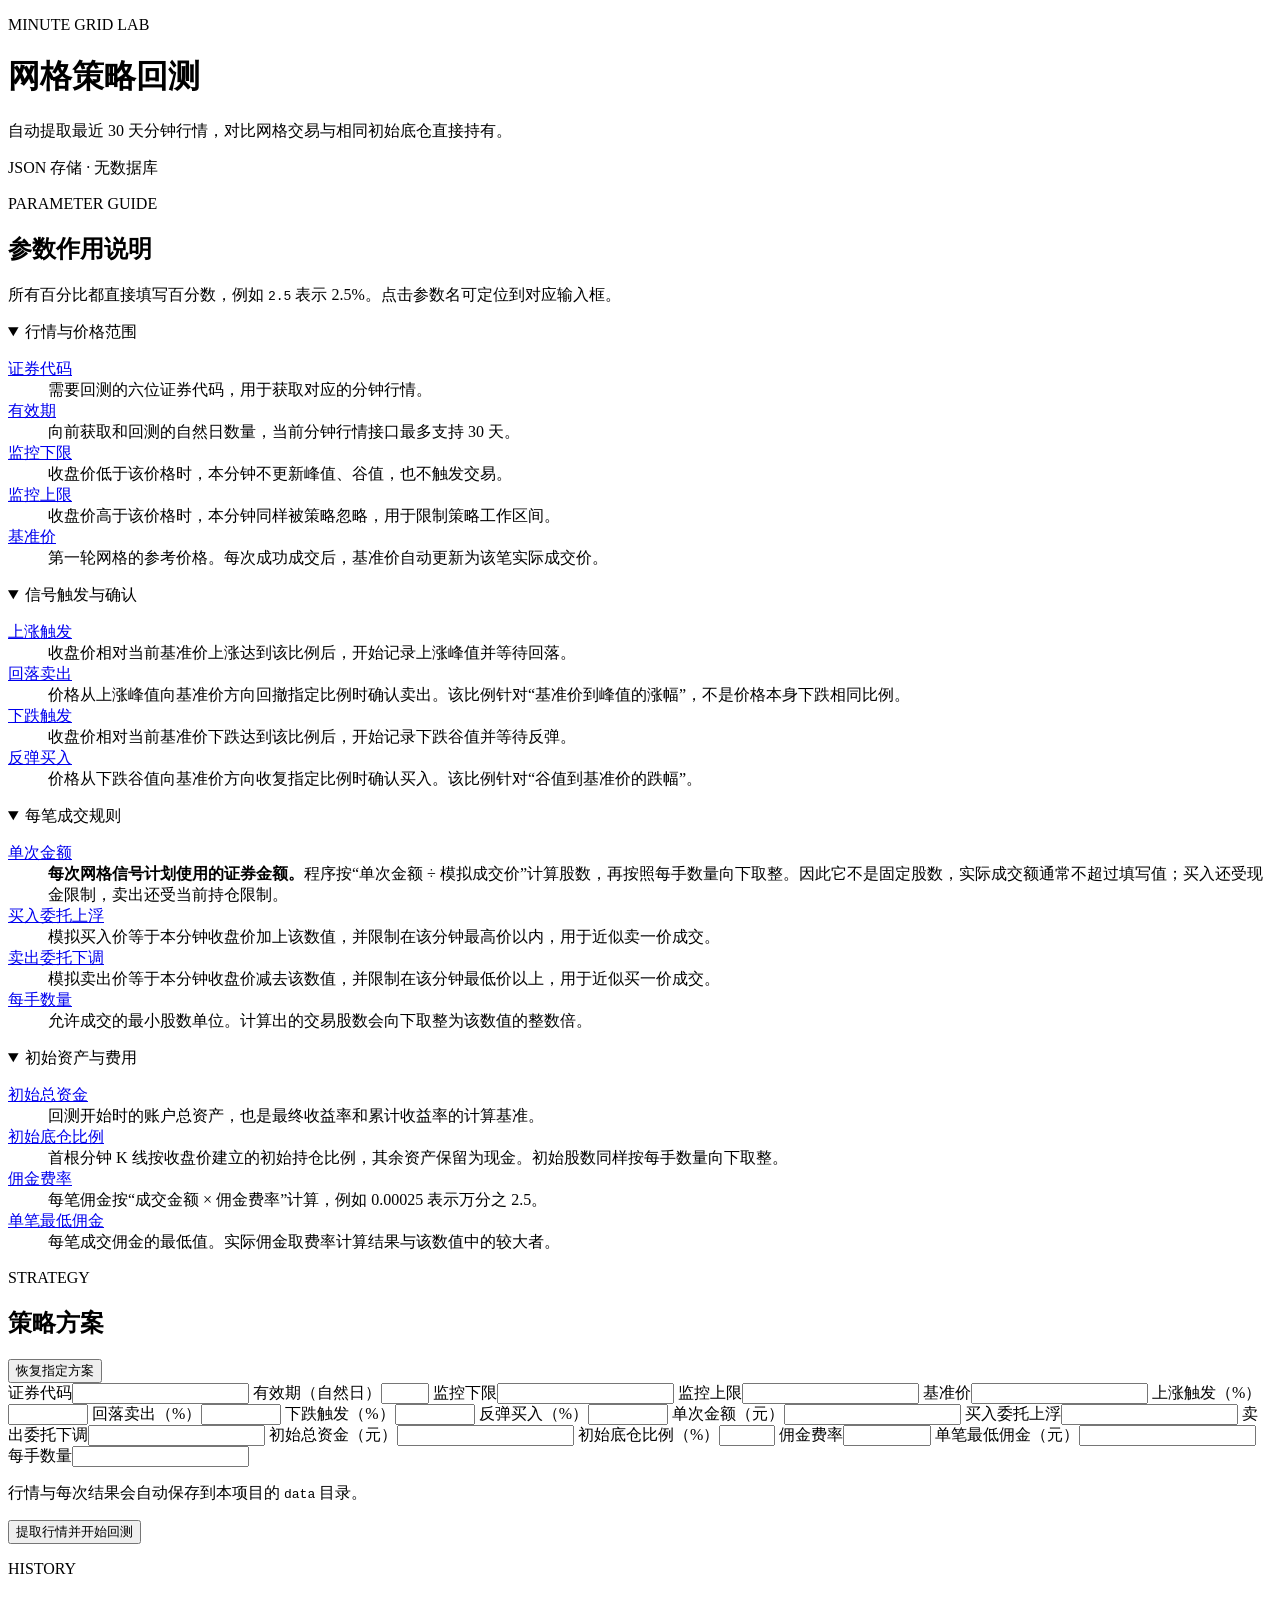
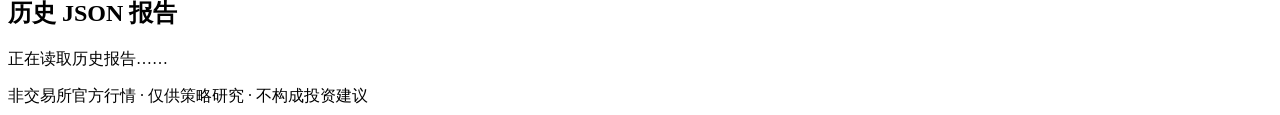
==== web/index.html @ d0b8fbd1 "初始化网格策略回测工具" ====
<!doctype html>
<html lang="zh-CN">
<head>
  <meta charset="UTF-8">
  <meta name="viewport" content="width=device-width, initial-scale=1.0">
  <meta name="description" content="588000 分钟级网格策略独立回测工具">
  <title>网格策略回测</title>
  <link rel="stylesheet" href="/styles.css">
</head>
<body>
  <!-- 页面只负责参数录入和报告展示，所有策略计算均由本机 Python 服务完成。 -->
  <header class="hero">
    <div>
      <p class="eyebrow">MINUTE GRID LAB</p>
      <h1>网格策略回测</h1>
      <p class="hero-copy">自动提取最近 30 天分钟行情，对比网格交易与相同初始底仓直接持有。</p>
    </div>
    <div class="storage-badge"><span></span>JSON 存储 · 无数据库</div>
  </header>

  <main>
    <div class="workspace-layout">
      <!-- 参数说明栏使用原生 details 支持键盘操作和按组折叠，参数名称可直接定位到对应输入框。 -->
      <aside class="panel parameter-guide" aria-labelledby="parameter-guide-title">
        <p class="section-kicker">PARAMETER GUIDE</p>
        <h2 id="parameter-guide-title">参数作用说明</h2>
        <p class="parameter-guide-intro">所有百分比都直接填写百分数，例如 <code>2.5</code> 表示 2.5%。点击参数名可定位到对应输入框。</p>

        <details class="guide-group" open>
          <summary>行情与价格范围</summary>
          <dl>
            <dt><a href="#symbol-input">证券代码</a></dt>
            <dd>需要回测的六位证券代码，用于获取对应的分钟行情。</dd>
            <dt><a href="#days-input">有效期</a></dt>
            <dd>向前获取和回测的自然日数量，当前分钟行情接口最多支持 30 天。</dd>
            <dt><a href="#lower-bound-input">监控下限</a></dt>
            <dd>收盘价低于该价格时，本分钟不更新峰值、谷值，也不触发交易。</dd>
            <dt><a href="#upper-bound-input">监控上限</a></dt>
            <dd>收盘价高于该价格时，本分钟同样被策略忽略，用于限制策略工作区间。</dd>
            <dt><a href="#base-price-input">基准价</a></dt>
            <dd>第一轮网格的参考价格。每次成功成交后，基准价自动更新为该笔实际成交价。</dd>
          </dl>
        </details>

        <details class="guide-group" open>
          <summary>信号触发与确认</summary>
          <dl>
            <dt><a href="#rise-trigger-input">上涨触发</a></dt>
            <dd>收盘价相对当前基准价上涨达到该比例后，开始记录上涨峰值并等待回落。</dd>
            <dt><a href="#sell-pullback-input">回落卖出</a></dt>
            <dd>价格从上涨峰值向基准价方向回撤指定比例时确认卖出。该比例针对“基准价到峰值的涨幅”，不是价格本身下跌相同比例。</dd>
            <dt><a href="#fall-trigger-input">下跌触发</a></dt>
            <dd>收盘价相对当前基准价下跌达到该比例后，开始记录下跌谷值并等待反弹。</dd>
            <dt><a href="#buy-rebound-input">反弹买入</a></dt>
            <dd>价格从下跌谷值向基准价方向收复指定比例时确认买入。该比例针对“谷值到基准价的跌幅”。</dd>
          </dl>
        </details>

        <details class="guide-group" open>
          <summary>每笔成交规则</summary>
          <dl>
            <dt><a href="#order-amount-input">单次金额</a></dt>
            <dd><strong>每次网格信号计划使用的证券金额。</strong>程序按“单次金额 ÷ 模拟成交价”计算股数，再按照每手数量向下取整。因此它不是固定股数，实际成交额通常不超过填写值；买入还受现金限制，卖出还受当前持仓限制。</dd>
            <dt><a href="#buy-offset-input">买入委托上浮</a></dt>
            <dd>模拟买入价等于本分钟收盘价加上该数值，并限制在该分钟最高价以内，用于近似卖一价成交。</dd>
            <dt><a href="#sell-offset-input">卖出委托下调</a></dt>
            <dd>模拟卖出价等于本分钟收盘价减去该数值，并限制在该分钟最低价以上，用于近似买一价成交。</dd>
            <dt><a href="#lot-size-input">每手数量</a></dt>
            <dd>允许成交的最小股数单位。计算出的交易股数会向下取整为该数值的整数倍。</dd>
          </dl>
        </details>

        <details class="guide-group" open>
          <summary>初始资产与费用</summary>
          <dl>
            <dt><a href="#initial-capital-input">初始总资金</a></dt>
            <dd>回测开始时的账户总资产，也是最终收益率和累计收益率的计算基准。</dd>
            <dt><a href="#initial-position-input">初始底仓比例</a></dt>
            <dd>首根分钟 K 线按收盘价建立的初始持仓比例，其余资产保留为现金。初始股数同样按每手数量向下取整。</dd>
            <dt><a href="#commission-rate-input">佣金费率</a></dt>
            <dd>每笔佣金按“成交金额 × 佣金费率”计算，例如 0.00025 表示万分之 2.5。</dd>
            <dt><a href="#minimum-commission-input">单笔最低佣金</a></dt>
            <dd>每笔成交佣金的最低值。实际佣金取费率计算结果与该数值中的较大者。</dd>
          </dl>
        </details>
      </aside>

      <div class="workspace-main">
        <section class="panel strategy-panel">
      <div class="section-heading">
        <div><p class="section-kicker">STRATEGY</p><h2>策略方案</h2></div>
        <button id="reset-button" class="button secondary" type="button">恢复指定方案</button>
      </div>
      <form id="strategy-form">
        <div class="form-grid">
          <label>证券代码<input id="symbol-input" name="symbol" inputmode="numeric" maxlength="6" required></label>
          <label>有效期（自然日）<input id="days-input" name="days" type="number" min="1" max="30" step="1" required></label>
          <label>监控下限<input id="lower-bound-input" name="lower_bound" type="number" min="0.001" step="0.001" required></label>
          <label>监控上限<input id="upper-bound-input" name="upper_bound" type="number" min="0.001" step="0.001" required></label>
          <label>基准价<input id="base-price-input" name="base_price" type="number" min="0.001" step="0.001" required></label>
          <!-- 百分比参数统一允许两位小数，兼容 2.5、20、30 等策略值。 -->
          <label>上涨触发（%）<input id="rise-trigger-input" name="rise_trigger_percent" type="number" min="0.01" max="100" step="0.01" required></label>
          <label>回落卖出（%）<input id="sell-pullback-input" name="sell_pullback_percent" type="number" min="0.01" max="100" step="0.01" required></label>
          <label>下跌触发（%）<input id="fall-trigger-input" name="fall_trigger_percent" type="number" min="0.01" max="100" step="0.01" required></label>
          <label>反弹买入（%）<input id="buy-rebound-input" name="buy_rebound_percent" type="number" min="0.01" max="100" step="0.01" required></label>
          <label>单次金额（元）<input id="order-amount-input" name="order_amount" type="number" min="100" step="100" required></label>
          <label>买入委托上浮<input id="buy-offset-input" name="buy_price_offset" type="number" min="0" step="0.001" required></label>
          <label>卖出委托下调<input id="sell-offset-input" name="sell_price_offset" type="number" min="0" step="0.001" required></label>
          <label>初始总资金（元）<input id="initial-capital-input" name="initial_capital" type="number" min="1000" step="1000" required></label>
          <label>初始底仓比例（%）<input id="initial-position-input" name="initial_position_percent" type="number" min="0" max="100" step="5" required></label>
          <label>佣金费率<input id="commission-rate-input" name="commission_rate" type="number" min="0" max="0.1" step="0.00001" required></label>
          <label>单笔最低佣金（元）<input id="minimum-commission-input" name="minimum_commission" type="number" min="0" step="1" required></label>
          <label>每手数量<input id="lot-size-input" name="lot_size" type="number" min="1" step="1" required></label>
        </div>
        <div class="form-footer">
          <p>行情与每次结果会自动保存到本项目的 <code>data</code> 目录。</p>
          <button id="run-button" class="button primary" type="submit">提取行情并开始回测</button>
        </div>
      </form>
        </section>

        <div id="message" role="status" aria-live="polite"></div>
        <section id="report" class="report" hidden></section>

        <section class="panel history-panel">
          <div class="section-heading"><div><p class="section-kicker">HISTORY</p><h2>历史 JSON 报告</h2></div></div>
          <div id="history" class="history-list"><p class="muted">正在读取历史报告……</p></div>
        </section>
      </div>
    </div>
  </main>
  <footer>非交易所官方行情 · 仅供策略研究 · 不构成投资建议</footer>
  <script src="/app.js" defer></script>
</body>
</html>
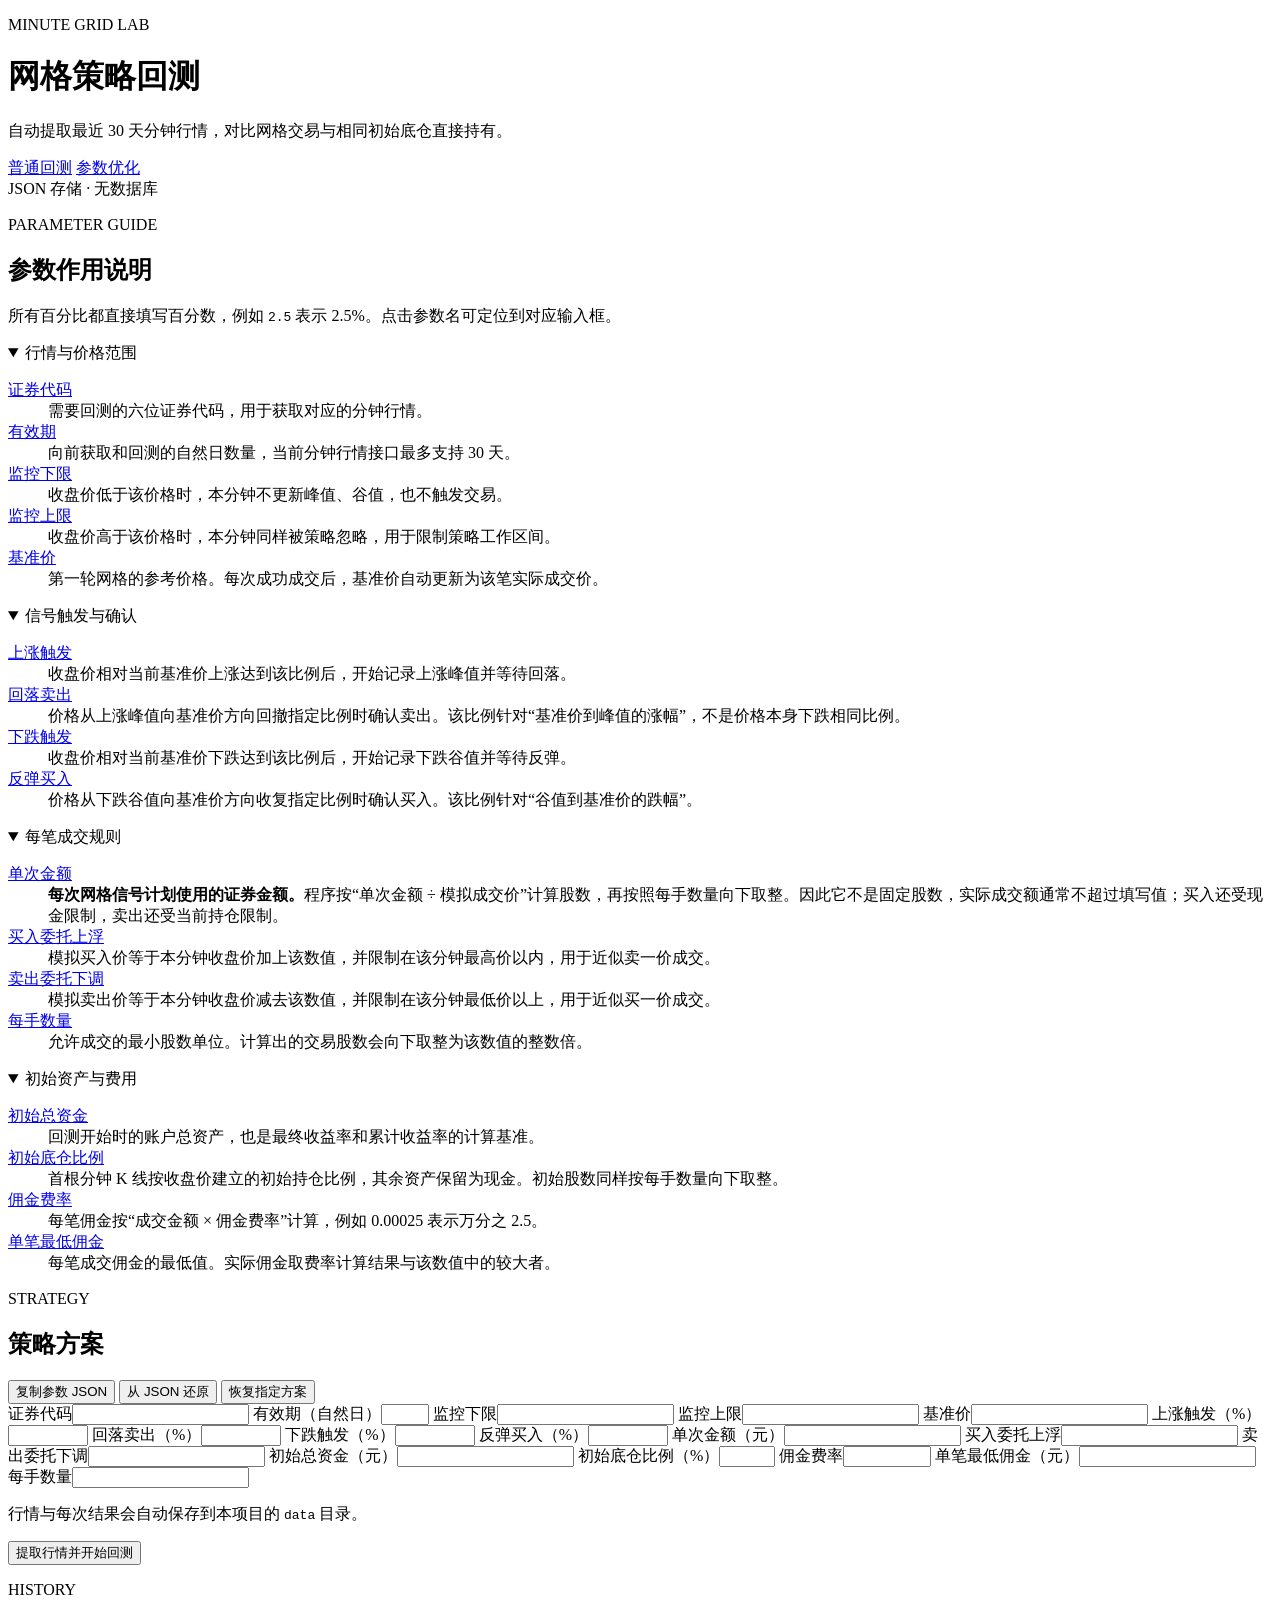
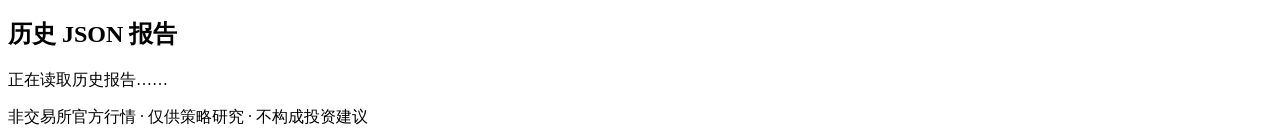
==== commit a87d7add: "feat: add iterative grid search optimization tool with UI and backend integration - Introduced a new" ====
--- a/web/index.html
+++ b/web/index.html
@@ -15,7 +15,13 @@
       <h1>网格策略回测</h1>
       <p class="hero-copy">自动提取最近 30 天分钟行情，对比网格交易与相同初始底仓直接持有。</p>
     </div>
-    <div class="storage-badge"><span></span>JSON 存储 · 无数据库</div>
+    <div class="hero-actions">
+      <nav class="page-nav" aria-label="主要页面">
+        <a class="nav-link active" href="/index.html" aria-current="page">普通回测</a>
+        <a class="nav-link" href="/optimizer.html">参数优化</a>
+      </nav>
+      <div class="storage-badge"><span></span>JSON 存储 · 无数据库</div>
+    </div>
   </header>
 
   <main>
@@ -89,7 +95,11 @@
         <section class="panel strategy-panel">
       <div class="section-heading">
         <div><p class="section-kicker">STRATEGY</p><h2>策略方案</h2></div>
-        <button id="reset-button" class="button secondary" type="button">恢复指定方案</button>
+        <div class="section-actions" aria-label="参数操作">
+          <button id="copy-json-button" class="button secondary" type="button">复制参数 JSON</button>
+          <button id="restore-json-button" class="button secondary" type="button">从 JSON 还原</button>
+          <button id="reset-button" class="button secondary" type="button">恢复指定方案</button>
+        </div>
       </div>
       <form id="strategy-form">
         <div class="form-grid">
@@ -117,6 +127,23 @@
           <button id="run-button" class="button primary" type="submit">提取行情并开始回测</button>
         </div>
       </form>
+      <!-- 参数还原使用原生对话框，支持键盘焦点管理和 Esc 取消操作。 -->
+      <dialog id="json-dialog" aria-labelledby="json-dialog-title">
+        <form class="json-dialog-form" method="dialog">
+          <div>
+            <p class="section-kicker">IMPORT JSON</p>
+            <h2 id="json-dialog-title">从 JSON 还原参数</h2>
+            <p class="json-dialog-help">粘贴由“复制参数 JSON”生成的内容。成功后仅更新表单，不会自动开始回测。</p>
+          </div>
+          <label for="json-input">参数 JSON</label>
+          <textarea id="json-input" rows="14" spellcheck="false" placeholder="{&#10;  &quot;symbol&quot;: &quot;588000&quot;,&#10;  &quot;days&quot;: 30&#10;}"></textarea>
+          <p id="json-dialog-error" class="json-dialog-error" role="alert" hidden></p>
+          <div class="json-dialog-actions">
+            <button class="button secondary" type="submit" value="cancel">取消</button>
+            <button id="confirm-restore-button" class="button primary" type="button">还原到表单</button>
+          </div>
+        </form>
+      </dialog>
         </section>
 
         <div id="message" role="status" aria-live="polite"></div>
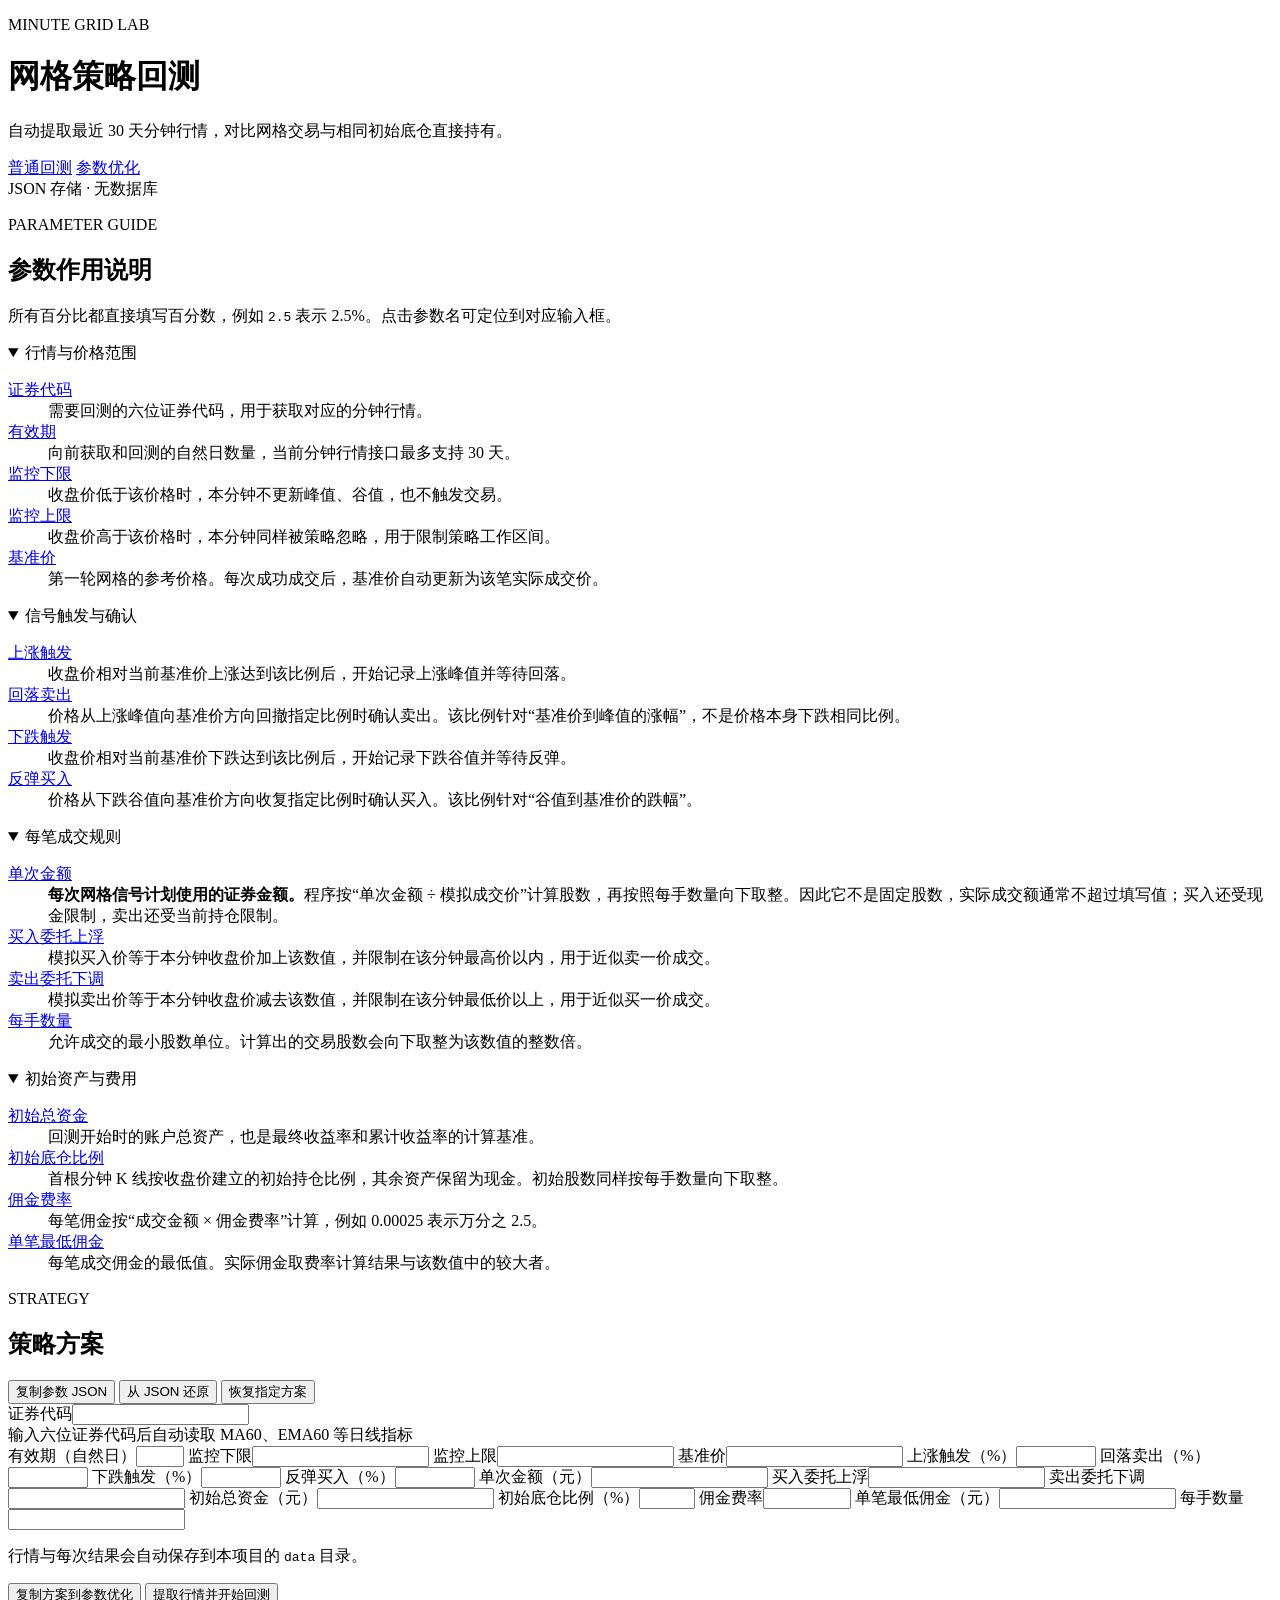
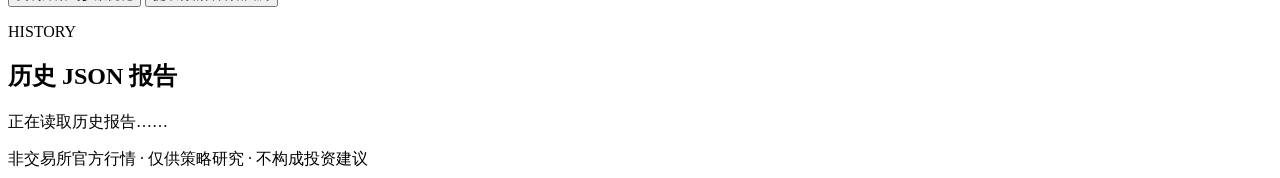
==== commit 406ef5d9: "完善优化流程与行情指标界面" ====
--- a/web/index.html
+++ b/web/index.html
@@ -18,7 +18,8 @@
     <div class="hero-actions">
       <nav class="page-nav" aria-label="主要页面">
         <a class="nav-link active" href="/index.html" aria-current="page">普通回测</a>
-        <a class="nav-link" href="/optimizer.html">参数优化</a>
+        <!-- 参数优化是可并行使用的长任务页面，新标签打开可保留当前回测表单与报告。 -->
+        <a class="nav-link" href="/optimizer.html" target="_blank" rel="noopener">参数优化</a>
       </nav>
       <div class="storage-badge"><span></span>JSON 存储 · 无数据库</div>
     </div>
@@ -103,7 +104,11 @@
       </div>
       <form id="strategy-form">
         <div class="form-grid">
-          <label>证券代码<input id="symbol-input" name="symbol" inputmode="numeric" maxlength="6" required></label>
+          <label>证券代码<input id="symbol-input" name="symbol" inputmode="numeric" maxlength="6" autocomplete="off" required></label>
+          <!-- 指标卡保留固定布局空间，代码输入完整后就地显示日线均线。 -->
+          <aside id="market-indicator-card" class="market-indicator-card" aria-live="polite" aria-busy="false">
+            <div class="indicator-placeholder">输入六位证券代码后自动读取 MA60、EMA60 等日线指标</div>
+          </aside>
           <label>有效期（自然日）<input id="days-input" name="days" type="number" min="1" max="30" step="1" required></label>
           <label>监控下限<input id="lower-bound-input" name="lower_bound" type="number" min="0.001" step="0.001" required></label>
           <label>监控上限<input id="upper-bound-input" name="upper_bound" type="number" min="0.001" step="0.001" required></label>
@@ -124,7 +129,11 @@
         </div>
         <div class="form-footer">
           <p>行情与每次结果会自动保存到本项目的 <code>data</code> 目录。</p>
-          <button id="run-button" class="button primary" type="submit">提取行情并开始回测</button>
+          <!-- 方案复制是次要操作，与主回测按钮并列但保持清晰的视觉层级。 -->
+          <div class="form-actions">
+            <button id="copy-to-optimizer-button" class="button secondary" type="button">复制方案到参数优化</button>
+            <button id="run-button" class="button primary" type="submit">提取行情并开始回测</button>
+          </div>
         </div>
       </form>
       <!-- 参数还原使用原生对话框，支持键盘焦点管理和 Esc 取消操作。 -->
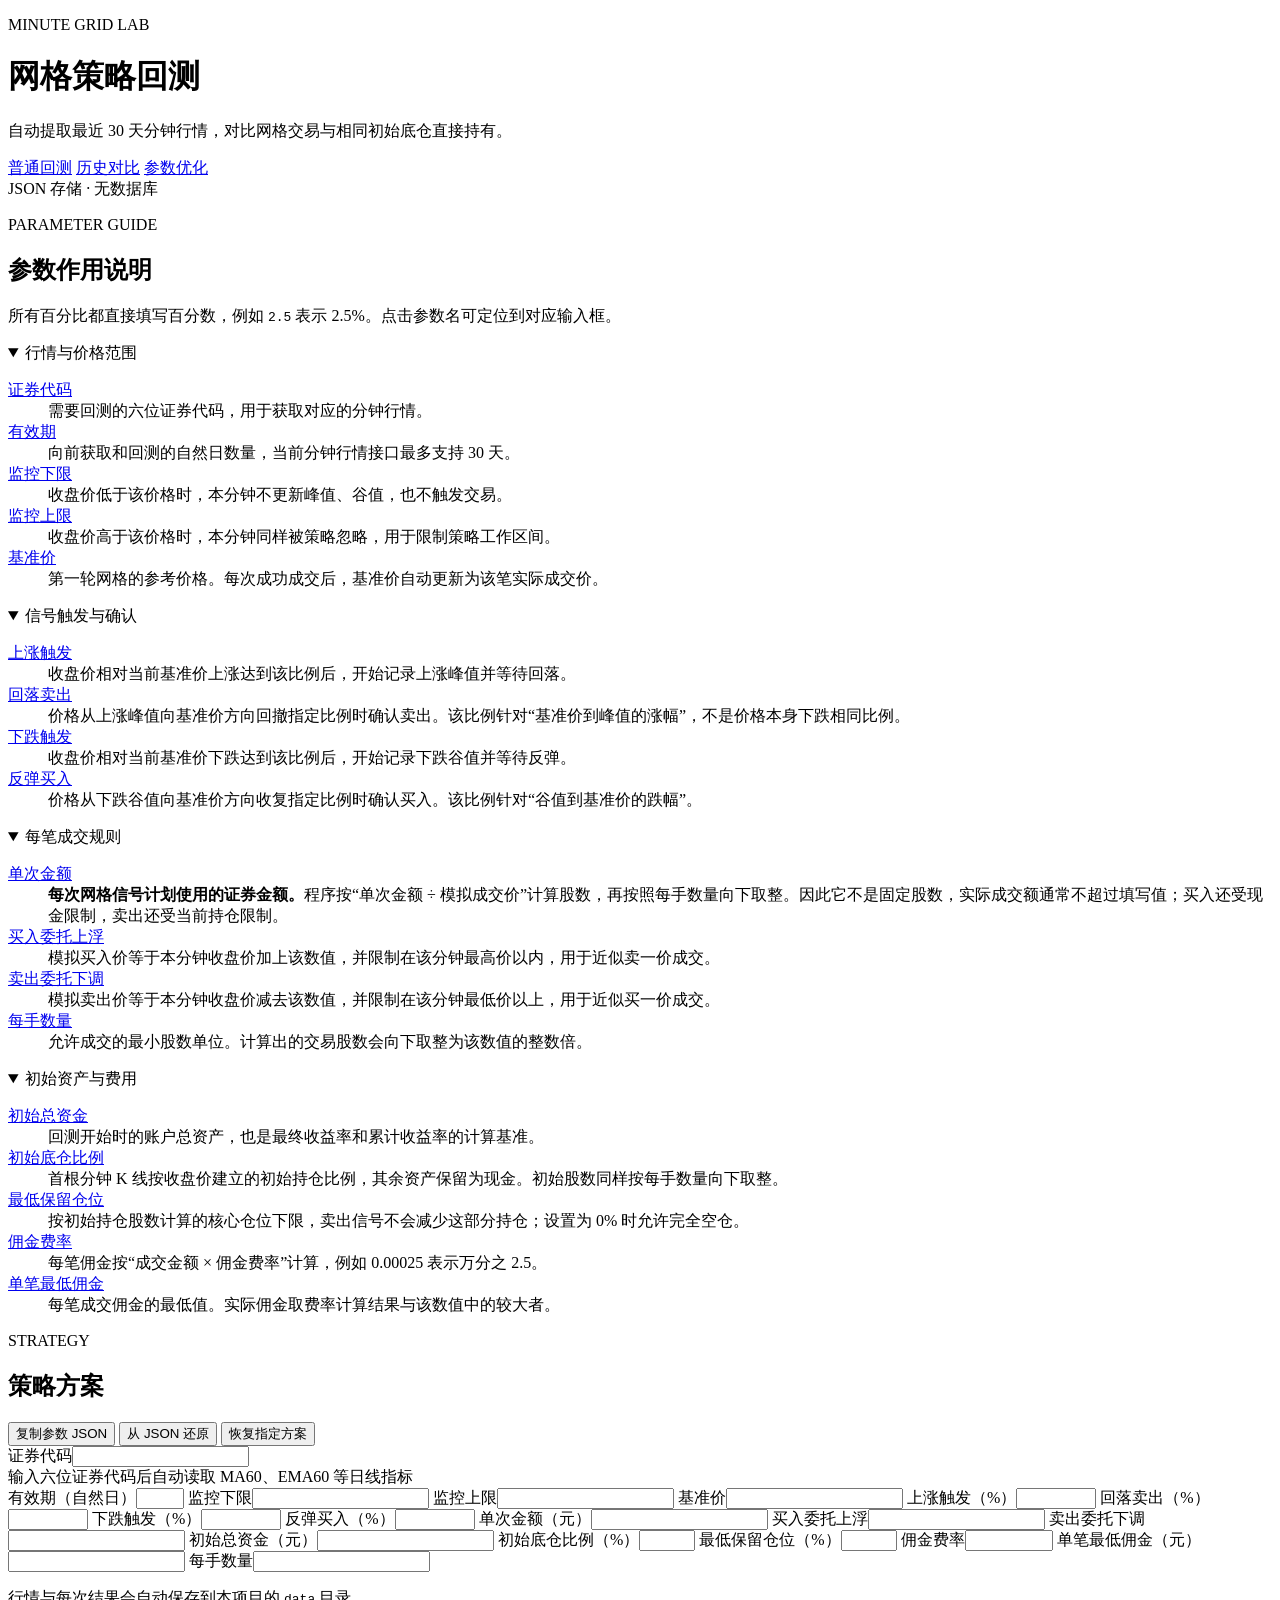
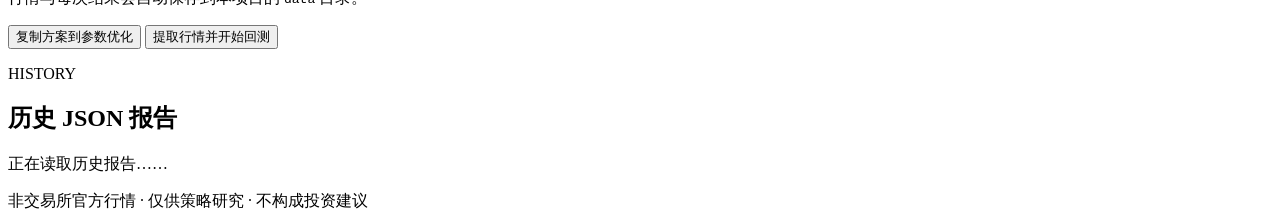
==== commit 835abb58: "完善策略配置和优化对比界面" ====
--- a/web/index.html
+++ b/web/index.html
@@ -18,6 +18,7 @@
     <div class="hero-actions">
       <nav class="page-nav" aria-label="主要页面">
         <a class="nav-link active" href="/index.html" aria-current="page">普通回测</a>
+        <a class="nav-link" href="/compare.html">历史对比</a>
         <!-- 参数优化是可并行使用的长任务页面，新标签打开可保留当前回测表单与报告。 -->
         <a class="nav-link" href="/optimizer.html" target="_blank" rel="noopener">参数优化</a>
       </nav>
@@ -84,6 +85,8 @@
             <dd>回测开始时的账户总资产，也是最终收益率和累计收益率的计算基准。</dd>
             <dt><a href="#initial-position-input">初始底仓比例</a></dt>
             <dd>首根分钟 K 线按收盘价建立的初始持仓比例，其余资产保留为现金。初始股数同样按每手数量向下取整。</dd>
+            <dt><a href="#minimum-position-input">最低保留仓位</a></dt>
+            <dd>按初始持仓股数计算的核心仓位下限，卖出信号不会减少这部分持仓；设置为 0% 时允许完全空仓。</dd>
             <dt><a href="#commission-rate-input">佣金费率</a></dt>
             <dd>每笔佣金按“成交金额 × 佣金费率”计算，例如 0.00025 表示万分之 2.5。</dd>
             <dt><a href="#minimum-commission-input">单笔最低佣金</a></dt>
@@ -123,6 +126,7 @@
           <label>卖出委托下调<input id="sell-offset-input" name="sell_price_offset" type="number" min="0" step="0.001" required></label>
           <label>初始总资金（元）<input id="initial-capital-input" name="initial_capital" type="number" min="1000" step="1000" required></label>
           <label>初始底仓比例（%）<input id="initial-position-input" name="initial_position_percent" type="number" min="0" max="100" step="5" required></label>
+          <label>最低保留仓位（%）<input id="minimum-position-input" name="minimum_position_percent" type="number" min="0" max="100" step="5" required></label>
           <label>佣金费率<input id="commission-rate-input" name="commission_rate" type="number" min="0" max="0.1" step="0.00001" required></label>
           <label>单笔最低佣金（元）<input id="minimum-commission-input" name="minimum_commission" type="number" min="0" step="1" required></label>
           <label>每手数量<input id="lot-size-input" name="lot_size" type="number" min="1" step="1" required></label>
